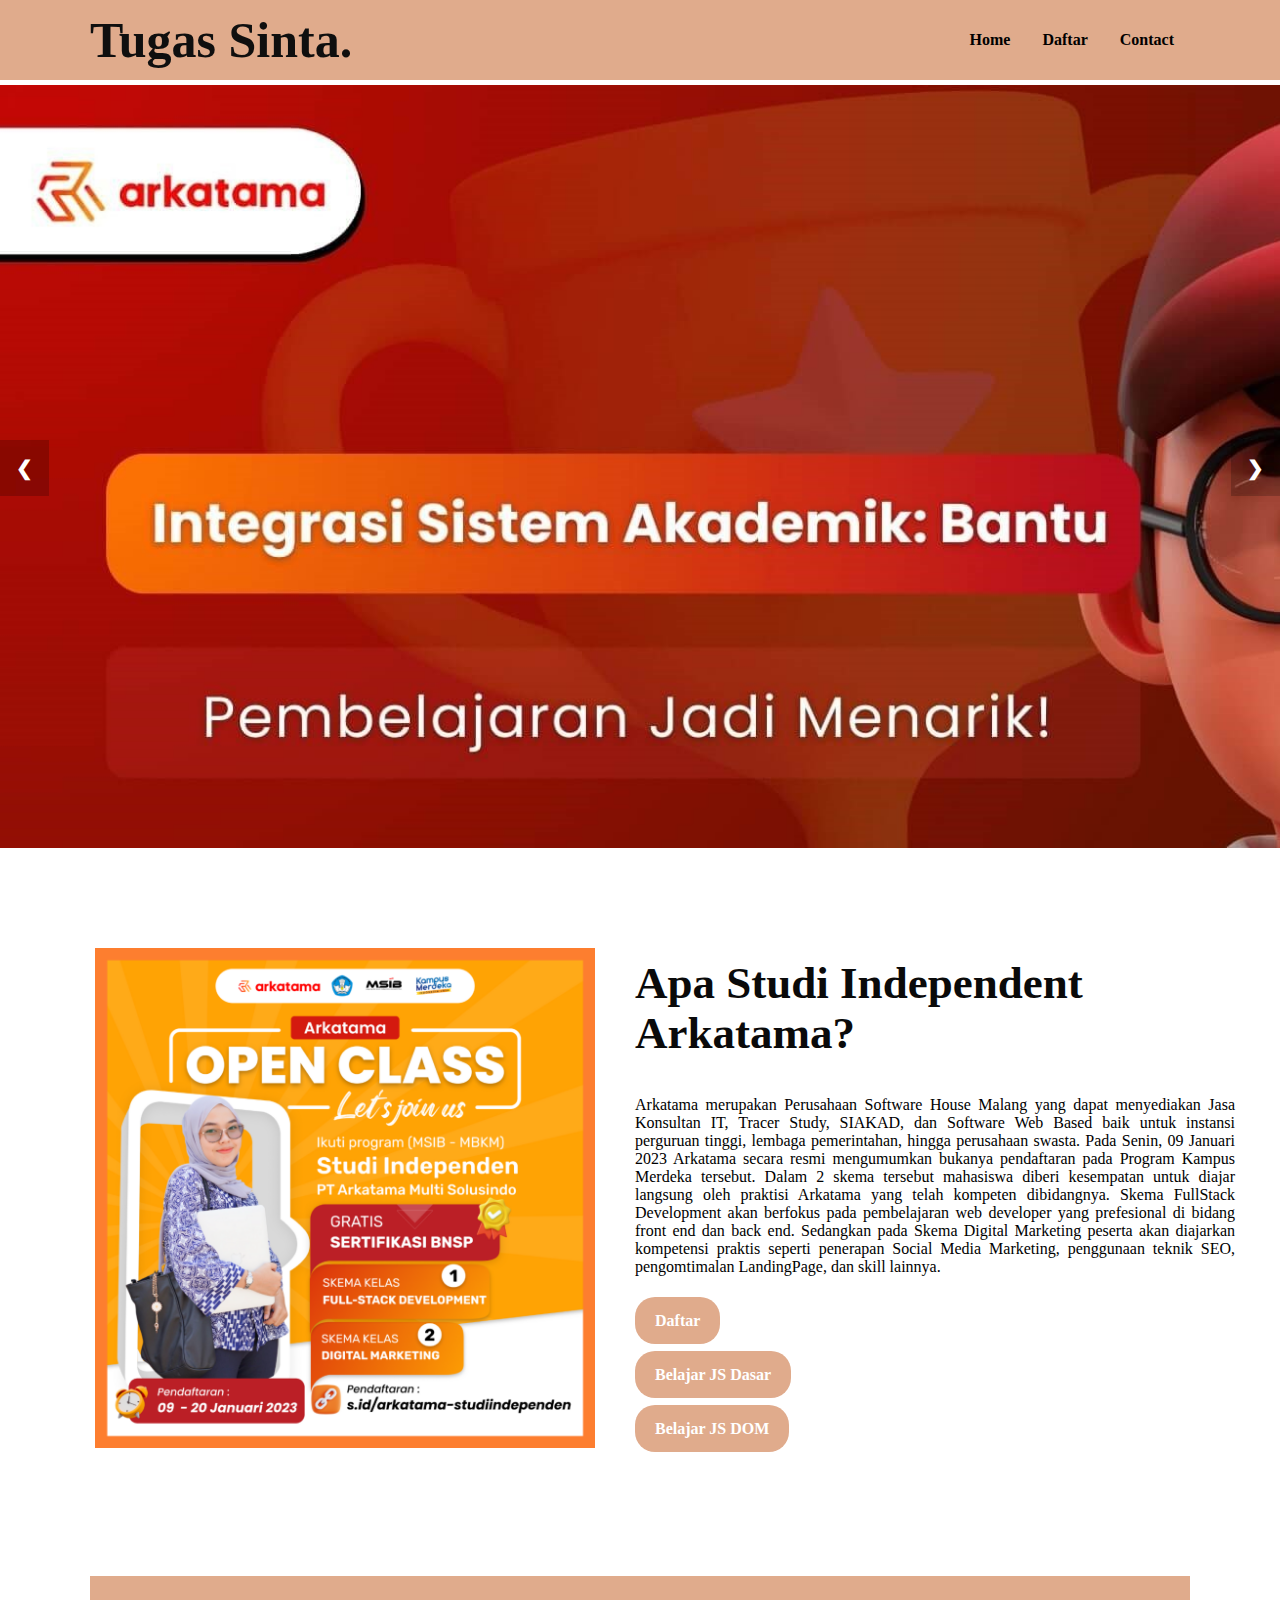
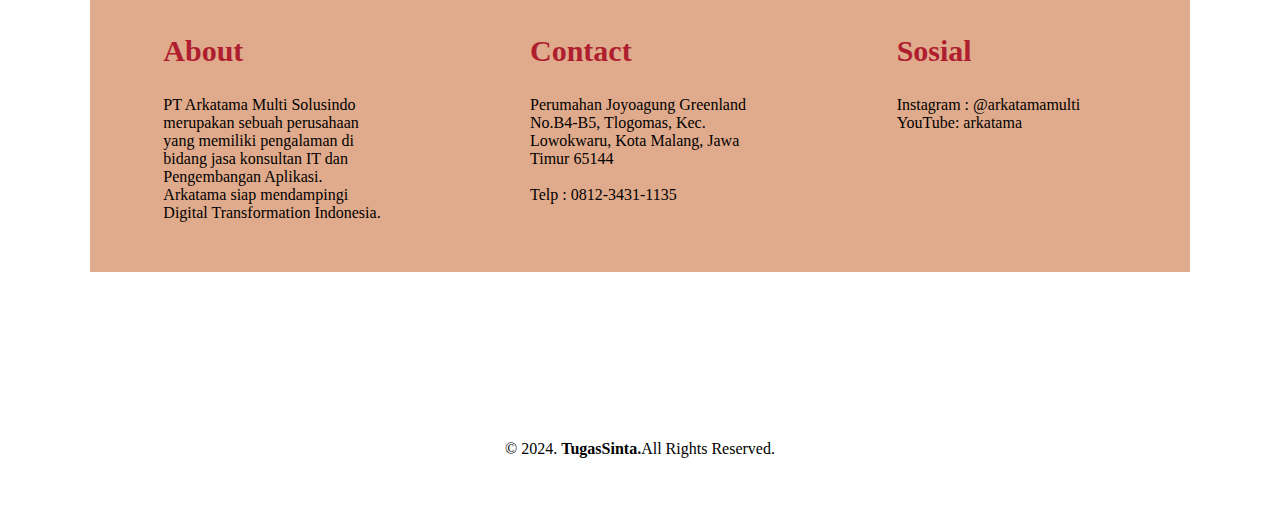
==== index.html @ ab64230e "update" ====
<!DOCTYPE html>
<html lang="en">
  <head>
    <meta charset="UTF-8" />
    <meta http-equiv="X UA-Compatible" content="IE-edge" />
    <meta name="viewport" content="width=device-width, initial-scale=1.0" />
    <title>TugasModul6-SNS</title>
    <link rel="stylesheet" href="css/landingpage.css" />
  </head>
  <body>
    <nav>
      <div class="wrapper">
        <div class="logo"><a href="">Tugas Sinta.</a></div>
        <div class="menu">
          <ul>
            <li><a href="#home">Home</a></li>
            <li><a href="#dftr">Daftar</a></li>
            <li><a href="#contact">Contact</a></li>
          </ul>
        </div>
      </div>
    </nav>

    <div class="slides">
      <div class="slide">
        <img src="img/001.jpg" alt="" />
      </div>
      <div class="slide">
        <img src="img/002.jpg" alt="" />
      </div>
      <div class="slide">
        <img src="img/003.jpg" alt="" />
      </div>
      <div class="navigation">
        <a class="prev" onclick="plusSlides(-1)">&#10094;</a>
        <a class="next" onclick="plusSlides(-1)">&#10095;</a>
      </div>
    </div>
    <br />

    <br />
    <div class="wrapper">
      <section id="dftr" style="padding: 20px 5px; display: flex; justify-content: space-between; align-items: center; margin-bottom: 50px; font-family: 'comic sans ms'">
        <img src="img/arkatama.png" width="500" height="500" style="border: 0" />
        <br />
        <br />
        <div class="kolom" style="margin-left: 40px">
          <h2 style="width: 600px">Apa Studi Independent Arkatama?</h2>
          <br />
          <p style="text-align: justify">
            Arkatama merupakan Perusahaan Software House Malang yang dapat menyediakan Jasa Konsultan IT, Tracer Study, SIAKAD, dan Software Web Based baik untuk instansi perguruan tinggi, lembaga pemerintahan, hingga perusahaan swasta.
            Pada Senin, 09 Januari 2023 Arkatama secara resmi mengumumkan bukanya pendaftaran pada Program Kampus Merdeka tersebut. Dalam 2 skema tersebut mahasiswa diberi kesempatan untuk diajar langsung oleh praktisi Arkatama yang telah
            kompeten dibidangnya. Skema FullStack Development akan berfokus pada pembelajaran web developer yang prefesional di bidang front end dan back end. Sedangkan pada Skema Digital Marketing peserta akan diajarkan kompetensi praktis
            seperti penerapan Social Media Marketing, penggunaan teknik SEO, pengomtimalan LandingPage, dan skill lainnya.
          </p>
          <br /><br />
          <p><a href="pages/form.html" class="tbldftr">Daftar</a></p>
          <br />
          <br />
          <p><a href="jsdasar.html" class="tbljsdsr">Belajar JS Dasar</a></p>
          <br /><br />
          <p><a href="landingdom.html" class="tbljsdom">Belajar JS DOM</a></p>
        </div>
      </section>
    </div>
    <br />

    <div class="wrapper">
      <section id="contact">
        <div class="footer">
          <div class="footer-section">
            <h3>About</h3>
            <p>PT Arkatama Multi Solusindo merupakan sebuah perusahaan yang memiliki pengalaman di bidang jasa konsultan IT dan Pengembangan Aplikasi. Arkatama siap mendampingi Digital Transformation Indonesia.</p>
          </div>
          <div class="footer-section">
            <h3>Contact</h3>
            <p>Perumahan Joyoagung Greenland No.B4-B5, Tlogomas, Kec. Lowokwaru, Kota Malang, Jawa Timur 65144</p>
            <br />
            <p>Telp : 0812-3431-1135</p>
          </div>
          <div class="footer-section">
            <h3>Sosial</h3>
            <p>Instagram : @arkatamamulti</p>
            <p>YouTube: arkatama</p>
          </div>
        </div>
      </section>
    </div>
    <br />
    <div id="copyright">
      <div class="wrapper">&copy; 2024. <b>TugasSinta.</b>All Rights Reserved.</div>
    </div>
    <script src="js/landing.js"></script>
  </body>
</html>
---- css/landingpage.css ----
* {
  text-decoration: none;
  margin: 0px;
  padding: 0px;
  font-family: 'comic sans ms';
}

body {
  margin: 0px;
  padding: 0px;
}

.wrapper {
  width: 1100px;
  margin: auto;
  position: relative;
}
.logo a {
  font-size: 50px;
  font-weight: 800;
  float: left;
  font-family: 'comic sans ms';
  color: #0f0f0f;
}

.menu {
  float: right;
}
nav {
  width: 100%;
  margin-bottom: none;
  display: flex;
  justify-content: center;
  line-height: 80px;
  position: sticky;
  position: -webkit-sticky;
  top: 0;
  background: #e0ab8c;
  z-index: 1;
  color: white;
  border-bottom: 5px solid;
}

nav ul {
  list-style-type: none;
  margin: 0;
  padding: 0;
  overflow: hidden;
}

nav ul li {
  float: left;
}
nav ul li a {
  color: black;
  font-weight: bold;
  text-align: center;
  padding: 0px 16px 0px 16px;
  text-decoration: none;
}

nav ul li a:hover {
  text-decoration: underline;
}
section {
  margin: auto;
  display: flex;
  margin-bottom: 50px;
}

.kolom {
  margin-top: 50px;
  margin-bottom: 50px;
}
h2 {
  font-family: 'comic sans ms';
  font-weight: 800;
  font-size: 45px;
  margin-bottom: 20px;
  color: #0a0a0a;
  width: 100%;
  line-height: 50px;
}
a.tbldftr {
  background: #e0ab8c;
  border-radius: 20px;
  margin-top: 20px;
  padding: 15px 20px 15px 20px;
  color: #ffffff;
  cursor: pointer;
  font-weight: bold;
}

a.tbldftr:hover {
  background: #af1e2f;
  text-decoration: none;
}
a.tbljsdsr {
  background: #e0ab8c;
  border-radius: 20px;
  margin-top: 20px;
  padding: 15px 20px 15px 20px;
  color: #ffffff;
  cursor: pointer;
  font-weight: bold;
}
a.tbljsdom {
  background: #e0ab8c;
  border-radius: 20px;
  margin-top: 20px;
  padding: 15px 20px 15px 20px;
  color: #ffffff;
  cursor: pointer;
  font-weight: bold;
}

a.tbljsdom:hover {
  background: #af1e2f;
  text-decoration: none;
}

a.tbljsdsr:hover {
  background: #af1e2f;
  text-decoration: none;
}

#contact {
  background: #e0ab8c;
  padding: 50px 0px 50px 0px;
}

.footer {
  width: 100%;
  position: relative;
  display: flex;
  flex-wrap: wrap;
  margin: auto;
}

.footer-section {
  width: 20%;
  margin: 0 auto;
}

#copyright {
  text-align: center;
  width: 100%;
  padding: 50px 0px 50px 0px;
  margin-top: 50px;
}

h3 {
  font-family: 'comic sans ms';
  font-weight: 800;
  font-size: 30px;
  margin-bottom: 20px;
  color: #af1e2f;
  width: 100%;
  line-height: 50px;
}
@media screen and (max-width: 991.98px) {
  .wrapper {
    width: 90%;
  }

  .logo a {
    display: block;
    width: 100%;
    text-align: center;
  }

  nav .menu {
    width: 100%;
    margin: 0;
  }

  nav .menu ul {
    text-align: center;
    margin: auto;
    line-height: 60px;
  }

  nav .menu ul li {
    display: inline-block;
    float: none;
  }

  section {
    display: block;
  }

  section img {
    display: block;
    width: 100%;
    height: auto;
    display: flex;
    flex-direction: column;
  }
}

.slides {
  width: 100%;
  position: relative;
}
.slides .slide {
  display: none;
}
.slides .slide img {
  width: 100%;
  animation-name: fade;
  animation-duration: 1.5s;
}
.slides .navigation {
  position: absolute;
  top: 50%;
  left: 50%;
  transform: translate(-50%, -50%);
  display: flex;
  justify-content: space-between;
  width: 100%;
}
.slides .navigation .prev,
.slides .navigation .next {
  cursor: pointer;
  padding: 16px;
  font-weight: bold;
  font-size: 20px;
  color: white;
  background: rgba(0, 0, 0, 0.2);
  user-select: none;
  transition: 0.6s ease;
}
.slides .navigation .prev:hover,
.slides .navigation .next:hover {
  background: rgba(0, 0, 0, 1);
}
@keyframes fade {
  form {
    pacity: 0.3;
  }
  to {
    opacity: 1;
  }
}
@media (max-width: 992px) {
  .slides .navigation .prev,
  .slides .navigation .next:hover {
    font-size: 18px;
    padding: 13px;
  }
}
@media (max-width: 768px) {
  .slides .navigation .prev,
  .slides .navigation .next:hover {
    font-size: 15px;
    padding: 10px;
  }
}
@media (max-width: 576px) {
  .slides .navigation .prev,
  .slides .navigation .next:hover {
    font-size: 12px;
    padding: 7px;
  }
}
@media (max-width: 360px) {
  .slides .navigation .prev,
  .slides .navigation .next:hover {
    font-size: 11px;
    padding: 6px;
  }
}
.form {
  font-size: 20px;
  font-weight: bold;
  margin-left: 30px;
  color: rgb(19, 10, 104);
}
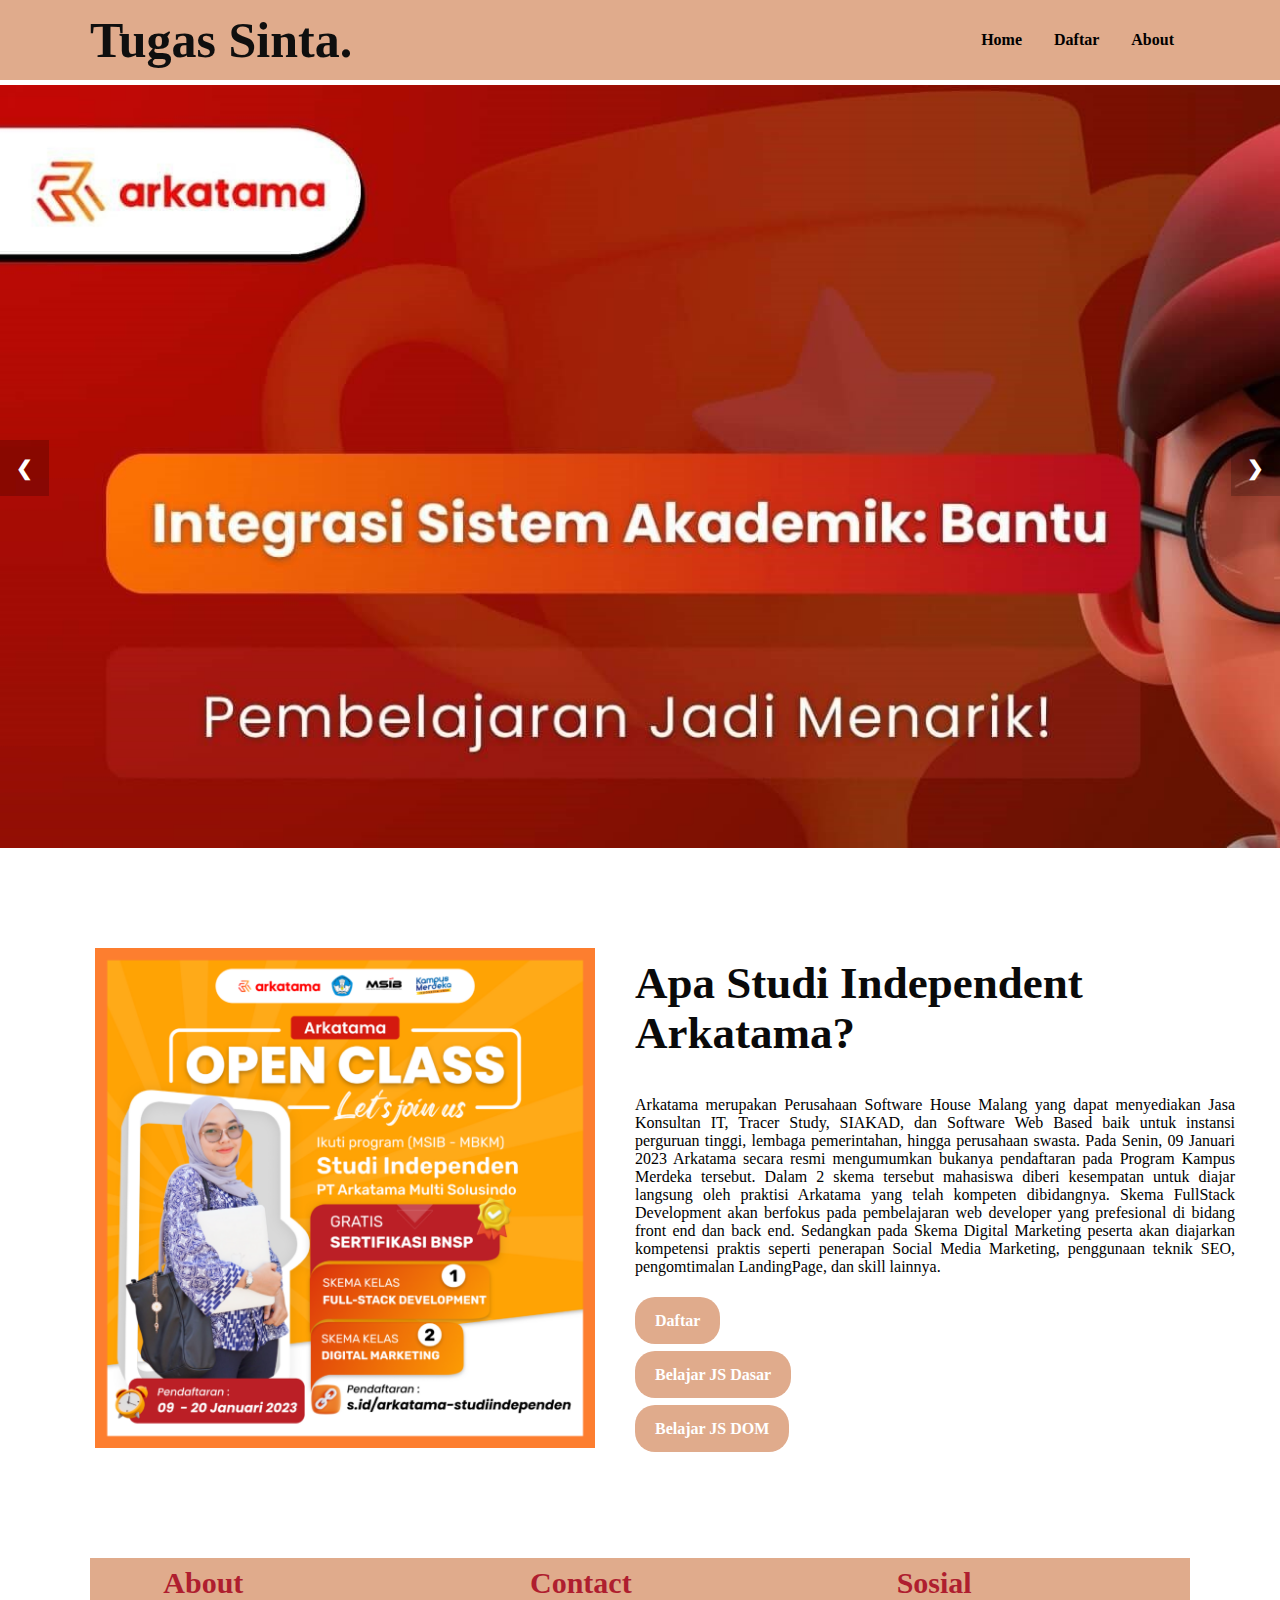
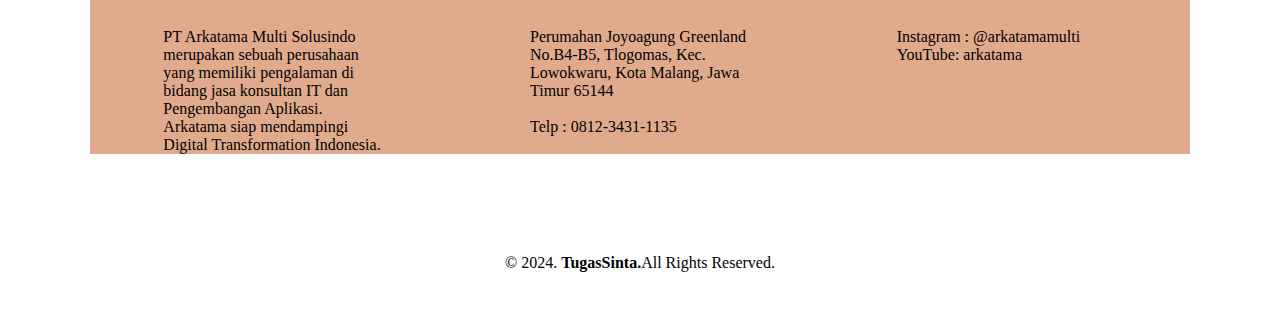
==== commit e3b47f4b: "update" ====
--- a/index.html
+++ b/index.html
@@ -15,7 +15,7 @@
           <ul>
             <li><a href="#home">Home</a></li>
             <li><a href="#dftr">Daftar</a></li>
-            <li><a href="#contact">Contact</a></li>
+            <li><a href="#about">About</a></li>
           </ul>
         </div>
       </div>
@@ -63,10 +63,9 @@
         </div>
       </section>
     </div>
-    <br />
 
     <div class="wrapper">
-      <section id="contact">
+      <section id="about">
         <div class="footer">
           <div class="footer-section">
             <h3>About</h3>
@@ -86,7 +85,6 @@
         </div>
       </section>
     </div>
-    <br />
     <div id="copyright">
       <div class="wrapper">&copy; 2024. <b>TugasSinta.</b>All Rights Reserved.</div>
     </div>
--- a/css/landingpage.css
+++ b/css/landingpage.css
@@ -133,6 +133,7 @@
   width: 100%;
   position: relative;
   display: flex;
+  background-color: #e0ab8c;
   flex-wrap: wrap;
   margin: auto;
 }
@@ -187,6 +188,7 @@
 
   section {
     display: block;
+    flex-direction: column;
   }
 
   section img {
@@ -197,7 +199,12 @@
     flex-direction: column;
   }
 }
-
+#copyright {
+  text-align: center;
+  width: 100%;
+  padding: 50px 0px 50px 0px;
+  margin-top: 50px;
+}
 .slides {
   width: 100%;
   position: relative;
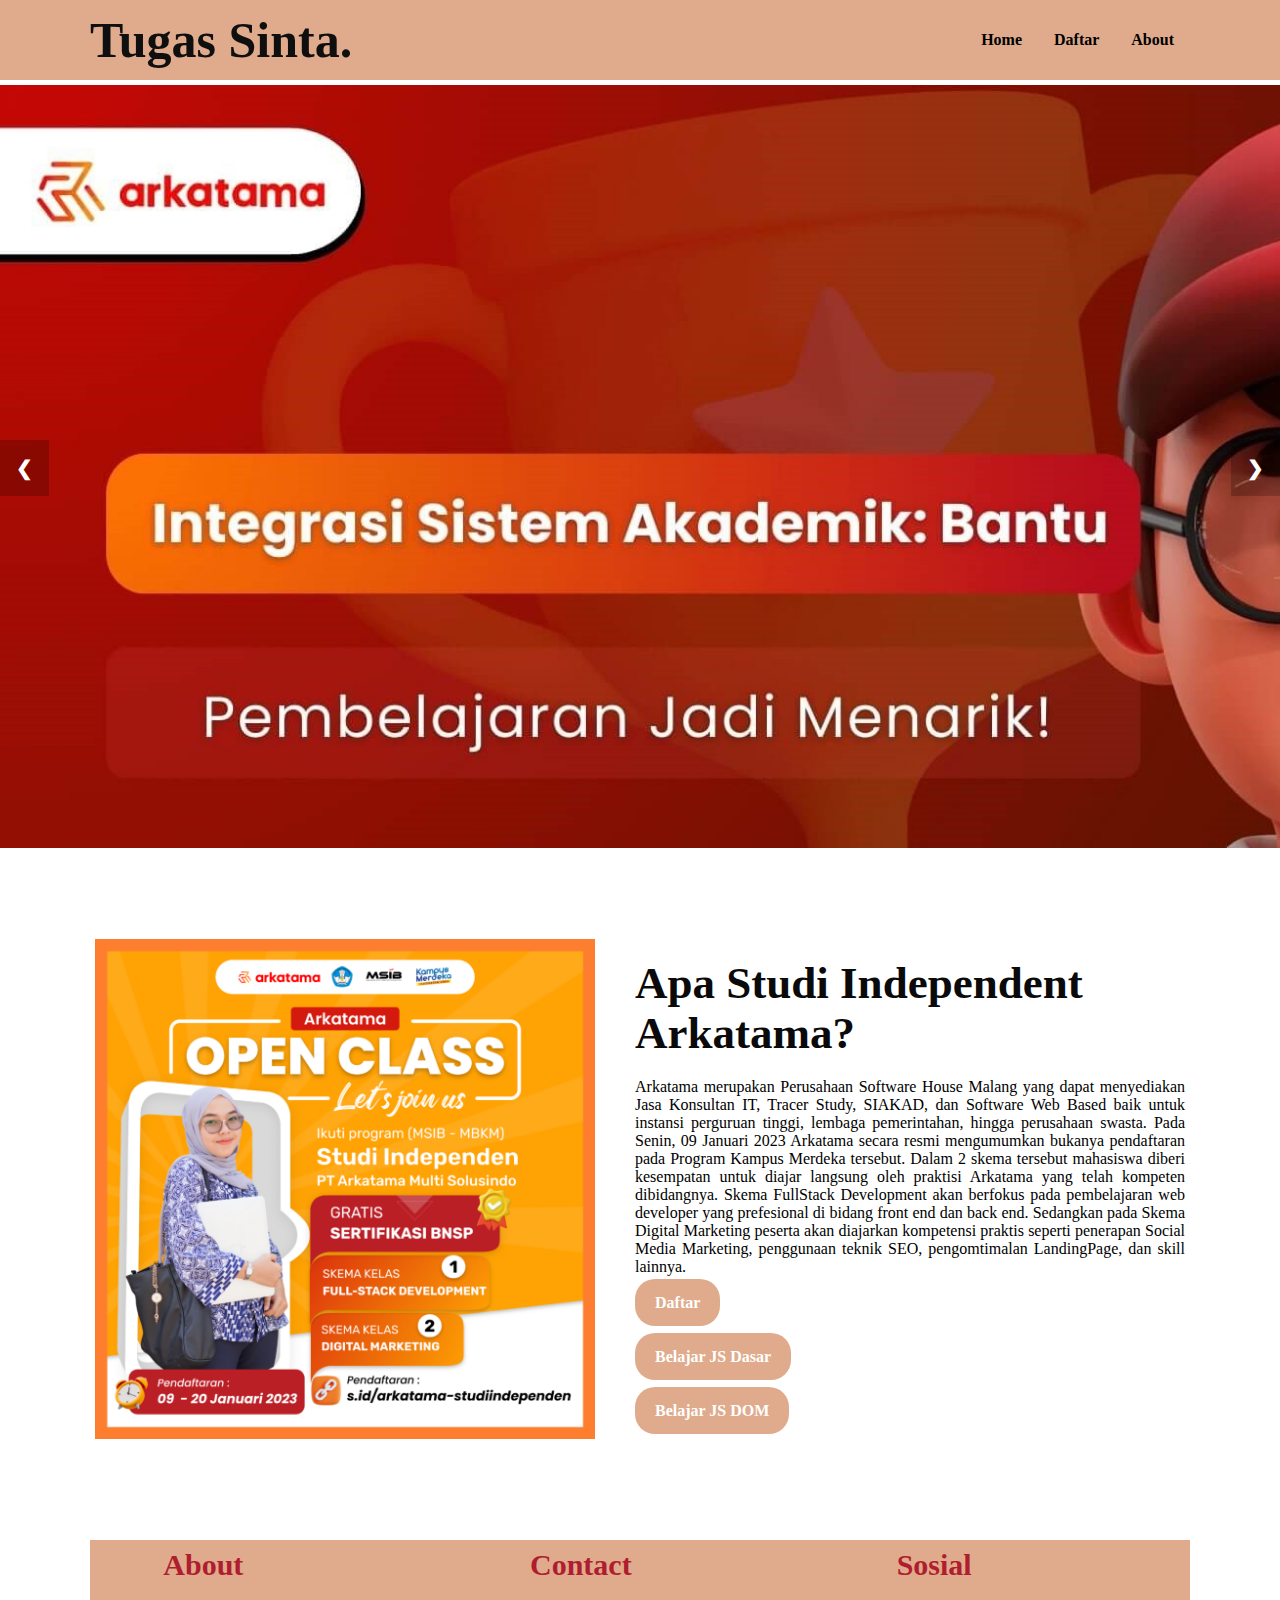
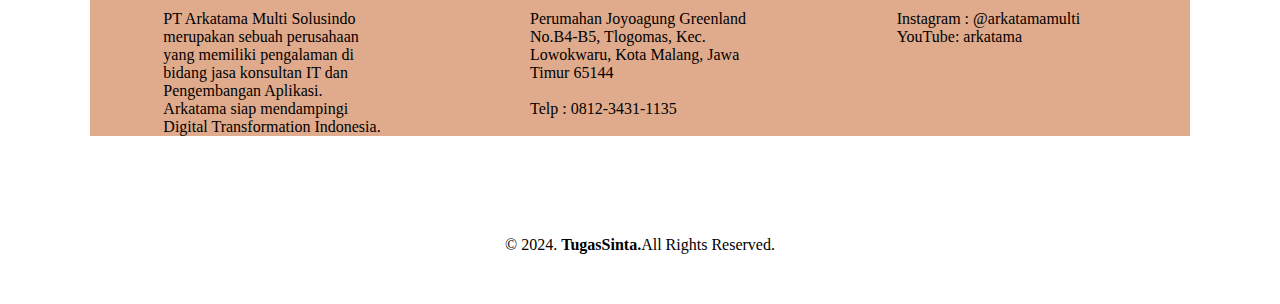
==== commit 35c689ba: "update" ====
--- a/index.html
+++ b/index.html
@@ -45,18 +45,16 @@
         <br />
         <br />
         <div class="kolom" style="margin-left: 40px">
-          <h2 style="width: 600px">Apa Studi Independent Arkatama?</h2>
-          <br />
+          <h2>Apa Studi Independent Arkatama?</h2>
           <p style="text-align: justify">
             Arkatama merupakan Perusahaan Software House Malang yang dapat menyediakan Jasa Konsultan IT, Tracer Study, SIAKAD, dan Software Web Based baik untuk instansi perguruan tinggi, lembaga pemerintahan, hingga perusahaan swasta.
             Pada Senin, 09 Januari 2023 Arkatama secara resmi mengumumkan bukanya pendaftaran pada Program Kampus Merdeka tersebut. Dalam 2 skema tersebut mahasiswa diberi kesempatan untuk diajar langsung oleh praktisi Arkatama yang telah
             kompeten dibidangnya. Skema FullStack Development akan berfokus pada pembelajaran web developer yang prefesional di bidang front end dan back end. Sedangkan pada Skema Digital Marketing peserta akan diajarkan kompetensi praktis
             seperti penerapan Social Media Marketing, penggunaan teknik SEO, pengomtimalan LandingPage, dan skill lainnya.
           </p>
+          <br />
+          <p><a href="pages/form.html" class="tbldftr">Daftar</a></p>
           <br /><br />
-          <p><a href="pages/form.html" class="tbldftr">Daftar</a></p>
-          <br />
-          <br />
           <p><a href="jsdasar.html" class="tbljsdsr">Belajar JS Dasar</a></p>
           <br /><br />
           <p><a href="landingdom.html" class="tbljsdom">Belajar JS DOM</a></p>
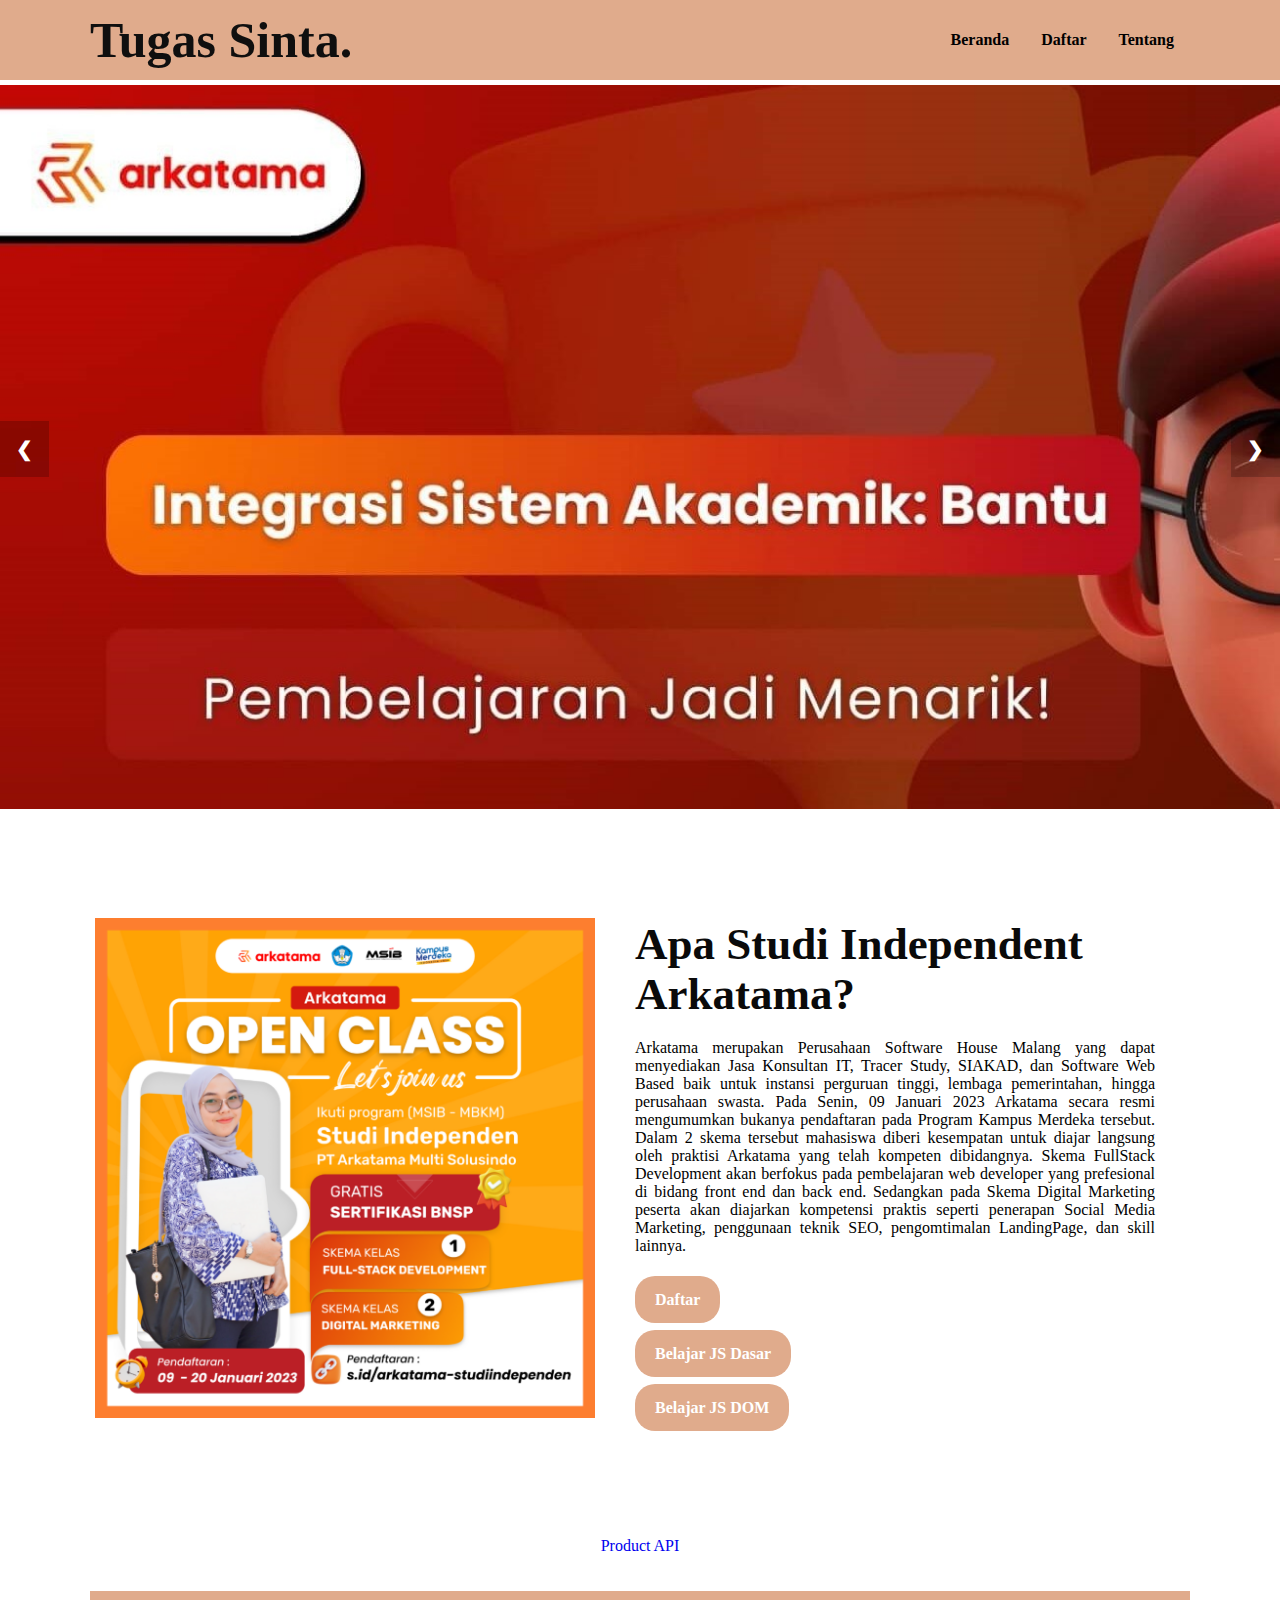
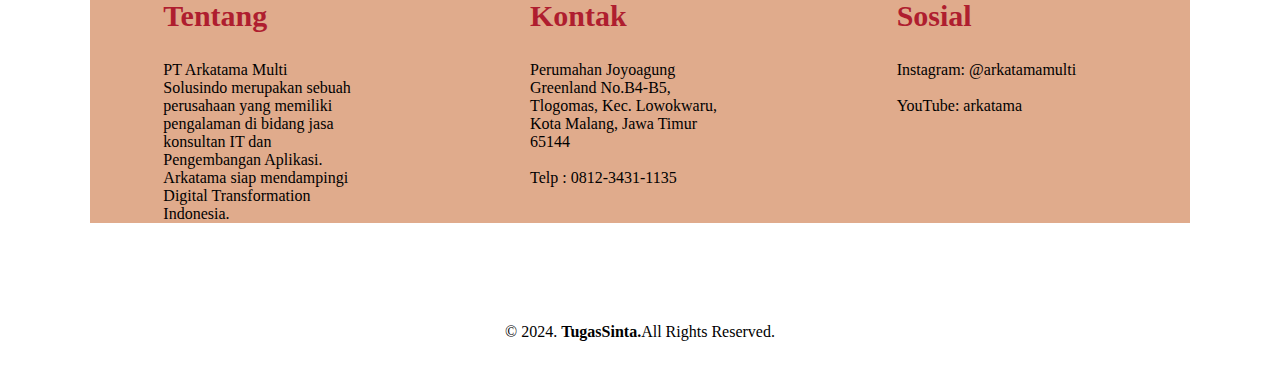
==== commit 7544b4cf: "update" ====
--- a/index.html
+++ b/index.html
@@ -13,9 +13,9 @@
         <div class="logo"><a href="">Tugas Sinta.</a></div>
         <div class="menu">
           <ul>
-            <li><a href="#home">Home</a></li>
+            <li><a href="#home">Beranda</a></li>
             <li><a href="#dftr">Daftar</a></li>
-            <li><a href="#about">About</a></li>
+            <li><a href="#ttg">Tentang</a></li>
           </ul>
         </div>
       </div>
@@ -52,8 +52,8 @@
             kompeten dibidangnya. Skema FullStack Development akan berfokus pada pembelajaran web developer yang prefesional di bidang front end dan back end. Sedangkan pada Skema Digital Marketing peserta akan diajarkan kompetensi praktis
             seperti penerapan Social Media Marketing, penggunaan teknik SEO, pengomtimalan LandingPage, dan skill lainnya.
           </p>
-          <br />
-          <p><a href="pages/form.html" class="tbldftr">Daftar</a></p>
+          <br /><br />
+          <p><a href="form.html" class="tbldftr">Daftar</a></p>
           <br /><br />
           <p><a href="jsdasar.html" class="tbljsdsr">Belajar JS Dasar</a></p>
           <br /><br />
@@ -61,23 +61,27 @@
         </div>
       </section>
     </div>
-
+    <center>
+      <a href="productapi.html">Product API</a>
+    </center>
+    <br /><br />
     <div class="wrapper">
-      <section id="about">
+      <section id="ttg">
         <div class="footer">
           <div class="footer-section">
-            <h3>About</h3>
+            <h3>Tentang</h3>
             <p>PT Arkatama Multi Solusindo merupakan sebuah perusahaan yang memiliki pengalaman di bidang jasa konsultan IT dan Pengembangan Aplikasi. Arkatama siap mendampingi Digital Transformation Indonesia.</p>
           </div>
           <div class="footer-section">
-            <h3>Contact</h3>
+            <h3>Kontak</h3>
             <p>Perumahan Joyoagung Greenland No.B4-B5, Tlogomas, Kec. Lowokwaru, Kota Malang, Jawa Timur 65144</p>
             <br />
             <p>Telp : 0812-3431-1135</p>
           </div>
           <div class="footer-section">
             <h3>Sosial</h3>
-            <p>Instagram : @arkatamamulti</p>
+            <p>Instagram: @arkatamamulti</p>
+            <br />
             <p>YouTube: arkatama</p>
           </div>
         </div>
--- a/css/landingpage.css
+++ b/css/landingpage.css
@@ -80,6 +80,9 @@
   color: #0a0a0a;
   width: 100%;
   line-height: 50px;
+}
+p {
+  margin-right: 30px;
 }
 a.tbldftr {
   background: #e0ab8c;
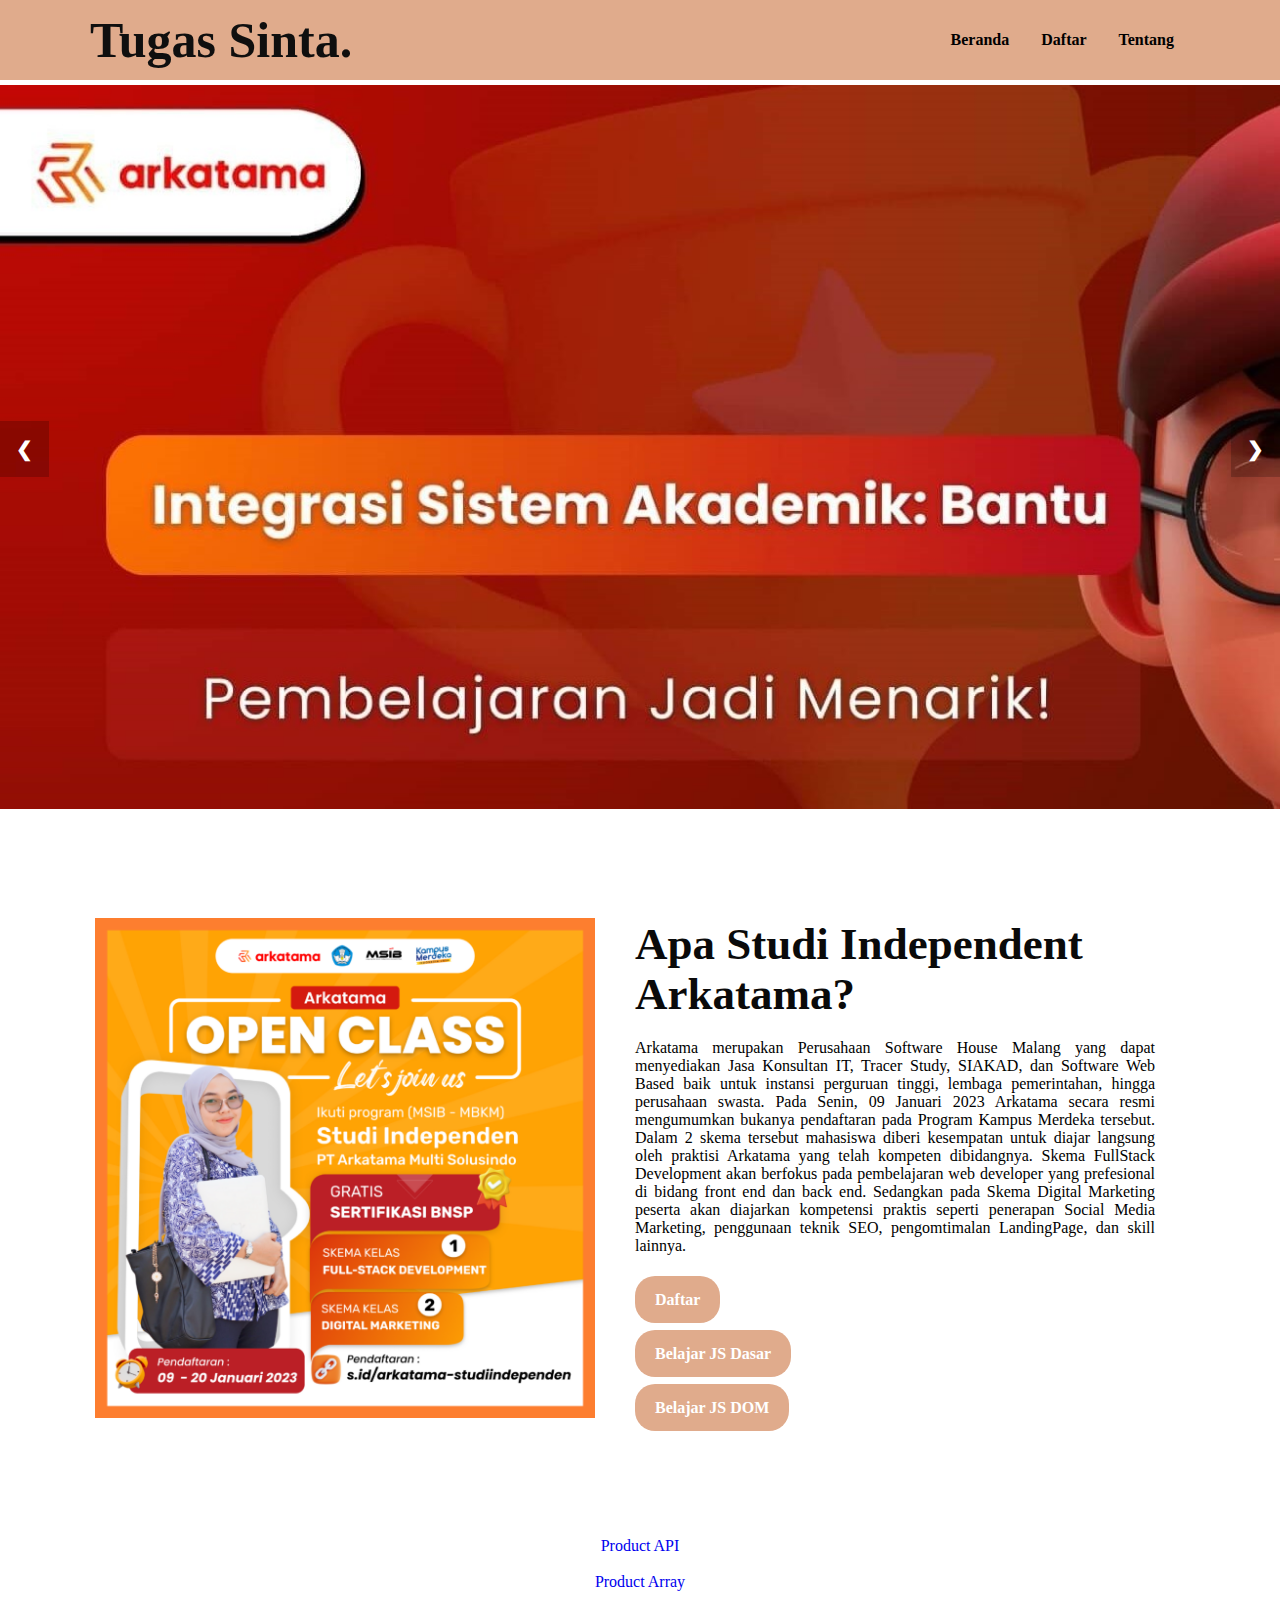
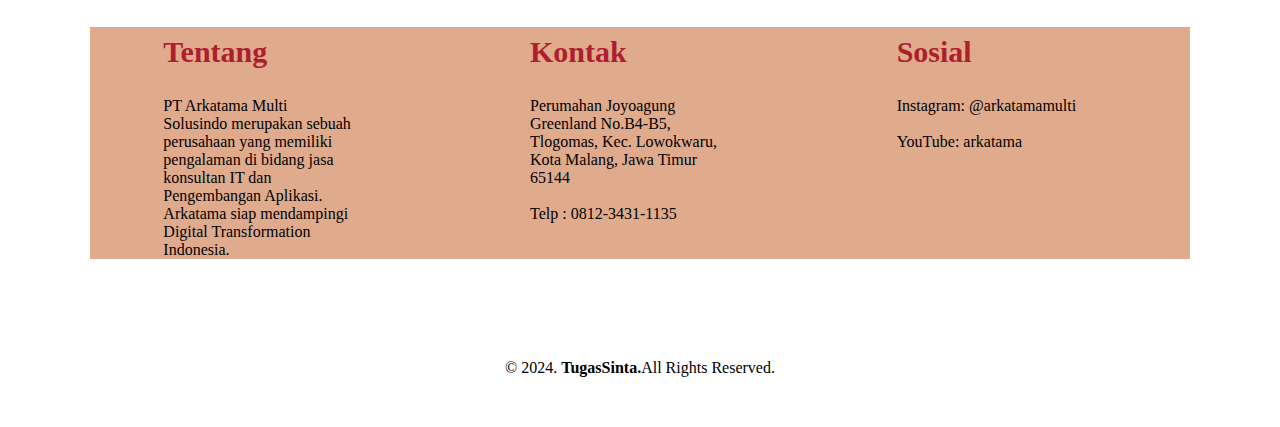
==== commit ec44e81b: "update" ====
--- a/index.html
+++ b/index.html
@@ -62,7 +62,8 @@
       </section>
     </div>
     <center>
-      <a href="productapi.html">Product API</a>
+      <a href="productapi.html">Product API</a><br /><br />
+      <a href="productarray.html">Product Array</a>
     </center>
     <br /><br />
     <div class="wrapper">
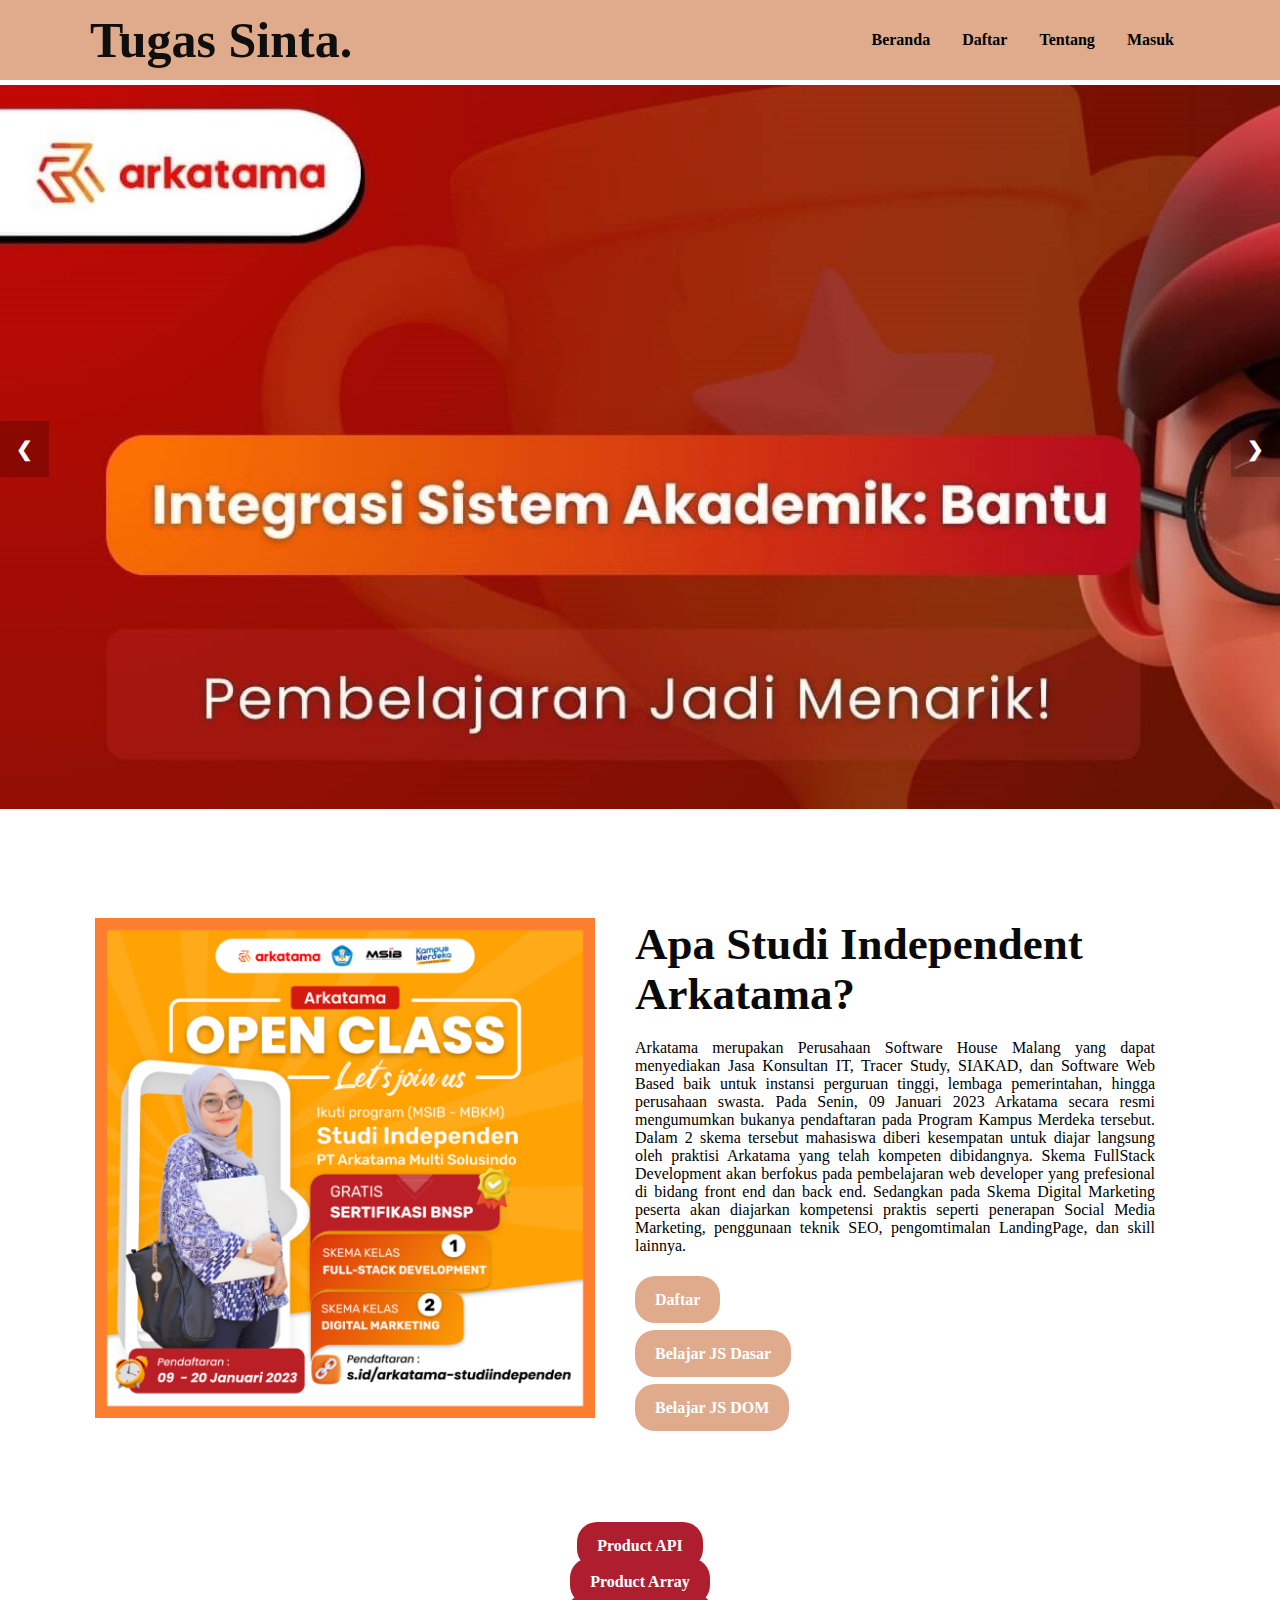
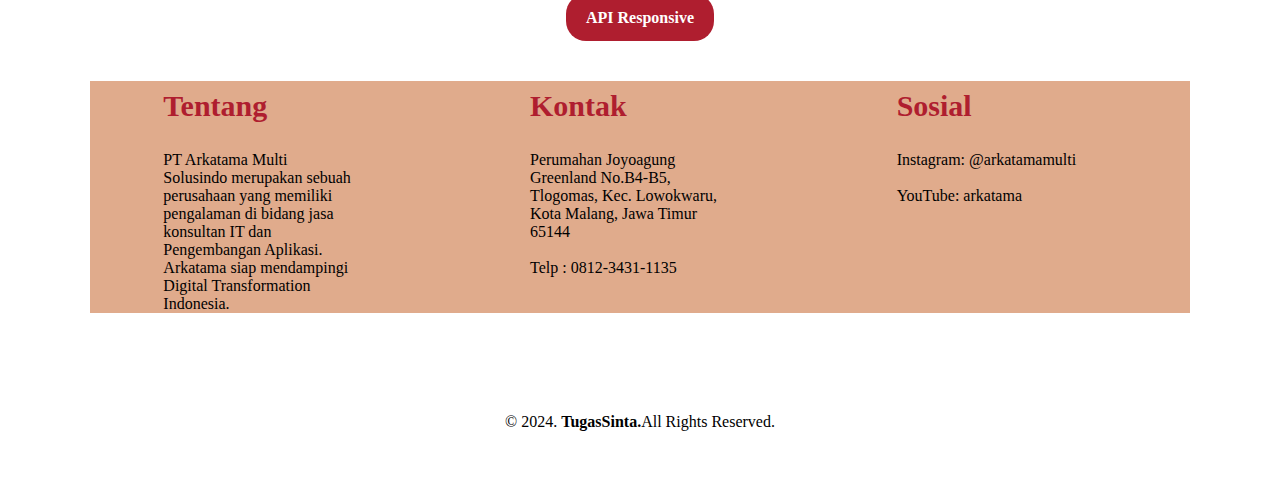
==== commit 82bc369a: "update" ====
--- a/index.html
+++ b/index.html
@@ -16,6 +16,7 @@
             <li><a href="#home">Beranda</a></li>
             <li><a href="#dftr">Daftar</a></li>
             <li><a href="#ttg">Tentang</a></li>
+            <li><a href="login.html">Masuk</a></li>
           </ul>
         </div>
       </div>
@@ -62,10 +63,12 @@
       </section>
     </div>
     <center>
-      <a href="productapi.html">Product API</a><br /><br />
-      <a href="productarray.html">Product Array</a>
+      <a href="productapi.html" class="tbl1">Product API</a><br /><br />
+      <a href="productarray.html" class="tbl2">Product Array</a> <br />
+      <br />
+      <a href="productapi.html" class="tbl3">API Responsive</a>
     </center>
-    <br /><br />
+    <br /><br /><br />
     <div class="wrapper">
       <section id="ttg">
         <div class="footer">
--- a/css/landingpage.css
+++ b/css/landingpage.css
@@ -162,6 +162,18 @@
   width: 100%;
   line-height: 50px;
 }
+a.tbl1,
+.tbl2,
+.tbl3 {
+  background: #af1e2f;
+  border-radius: 20px;
+  margin-top: 20px;
+  padding: 15px 20px 15px 20px;
+  color: #ffffff;
+  cursor: pointer;
+  font-weight: bold;
+}
+
 @media screen and (max-width: 991.98px) {
   .wrapper {
     width: 90%;
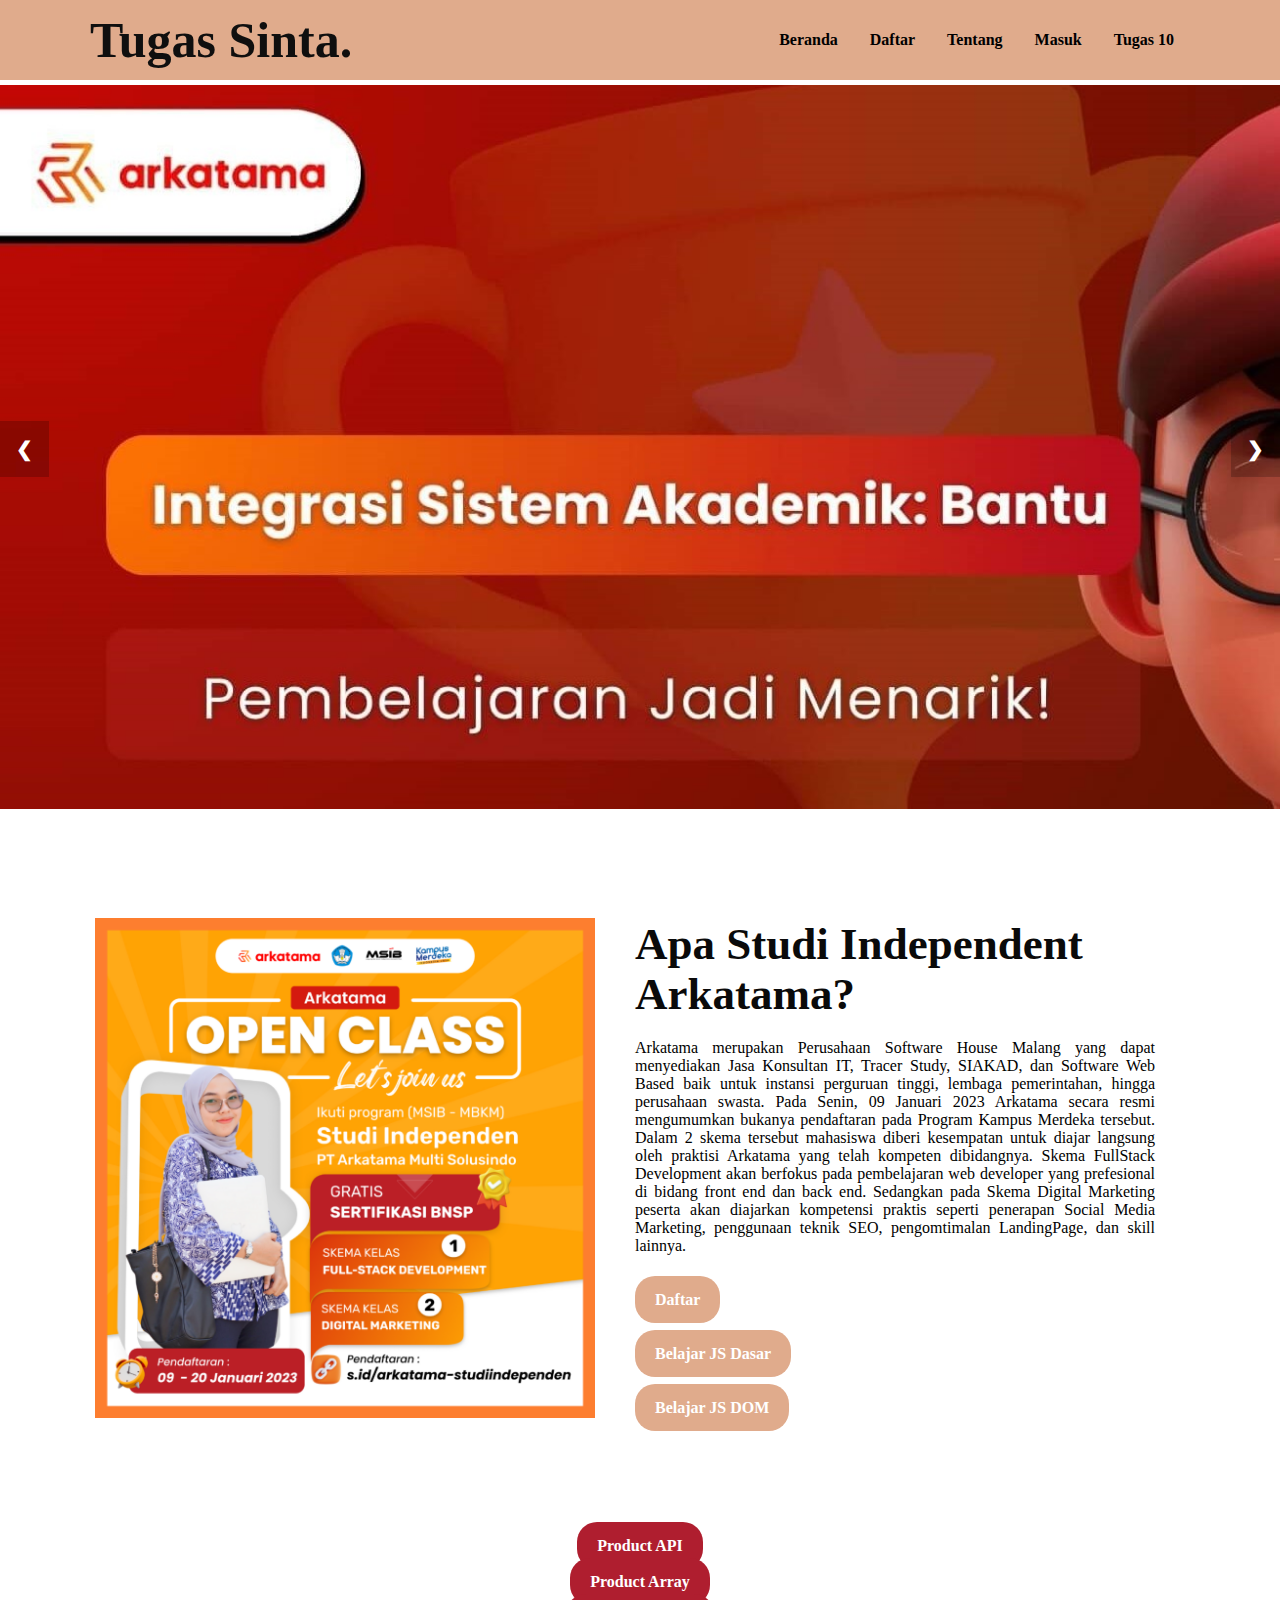
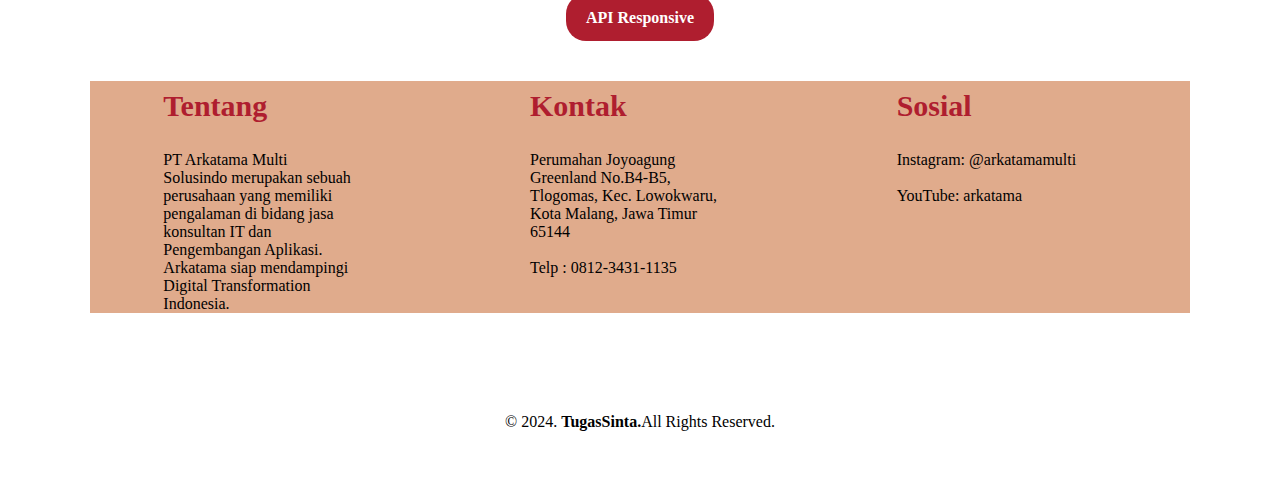
==== commit fc6d6978: "update" ====
--- a/index.html
+++ b/index.html
@@ -16,7 +16,8 @@
             <li><a href="#home">Beranda</a></li>
             <li><a href="#dftr">Daftar</a></li>
             <li><a href="#ttg">Tentang</a></li>
-            <li><a href="login.html">Masuk</a></li>
+            <li><a href="login.html" class="tbllogin">Masuk</a></li>
+            <li><a href="index2.html" class="tblindex2">Tugas 10</a></li>
           </ul>
         </div>
       </div>
--- a/css/landingpage.css
+++ b/css/landingpage.css
@@ -62,6 +62,7 @@
 nav ul li a:hover {
   text-decoration: underline;
 }
+
 section {
   margin: auto;
   display: flex;
